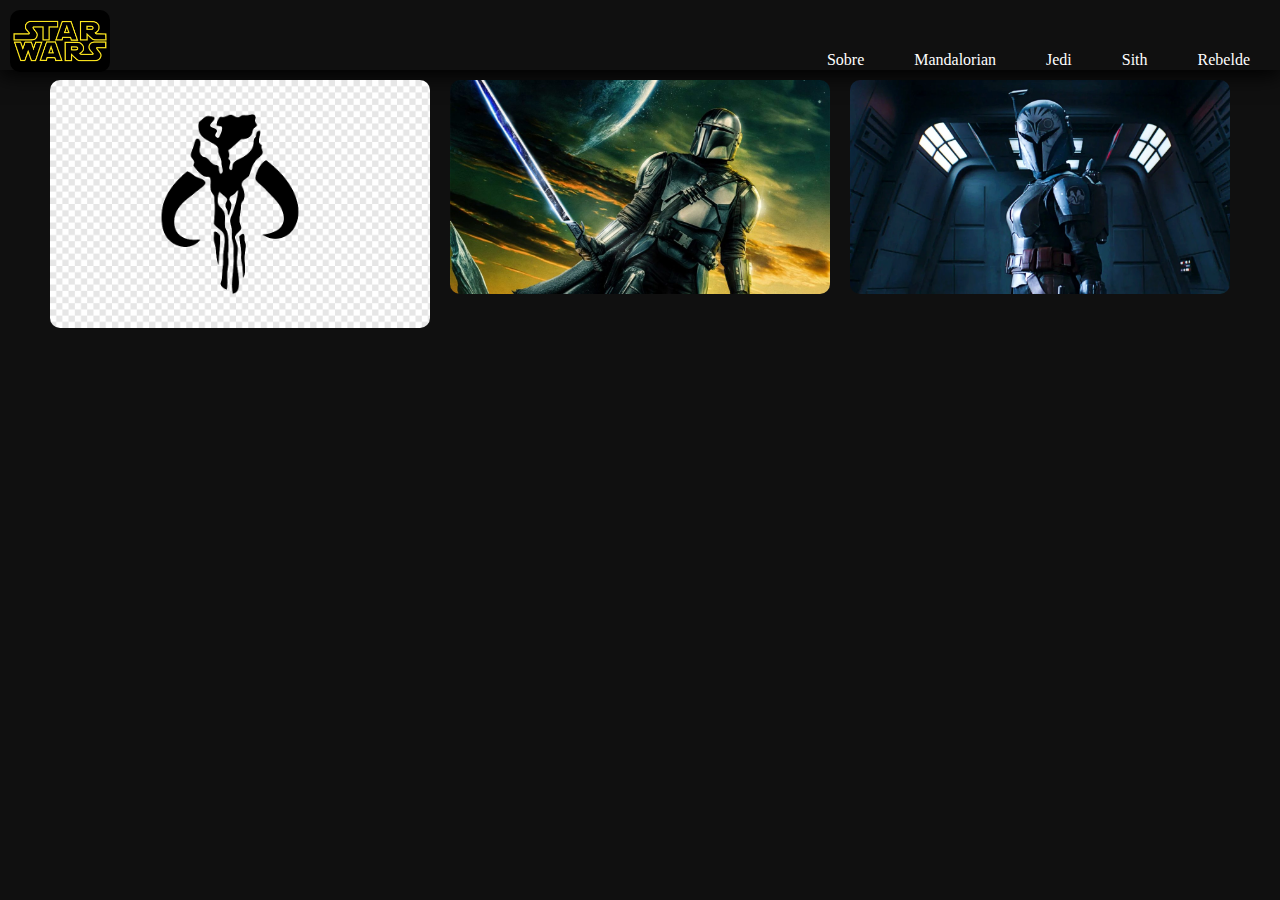
==== index.html @ 11accf90 "exercicio" ====
<!DOCTYPE html>
<html lang="en">

<head>
    <meta charset="UTF-8">
    <meta http-equiv="X-UA-Compatible" content="IE=edge">
    <meta name="viewport" content="width=device-width, initial-scale=1.0">
    <title>Flexbox Satr wars</title>
    <link rel="stylesheet" href="flex.css">
</head>

<body>
    <header>
        <div class="starwars">
            <img src="Imagem/Logo Starwars.png">
        </div>

        <div class="logo"></div>
        <ul class=" Menu">
            <li><a href="#">Sobre</a></li>
            <li><a href="#">Mandalorian</a></li>
            <li><a href="#">Jedi</a></li>
            <li><a href="#">Sith</a></li>
            <li><a href="#">Rebelde</a></li>
        </ul>
    </header>

    <section class="container">
        <div>
            <img src="Imagem/Logo Mando.png" alt="logo mandalorian">
        </div>
        <div>
            <img src="Imagem/the-mandalorian.jpg" alt="Mandaloriano">
        </div>
        <div>
            <img src="Imagem/Bo-Katan 2.webp" alt="Bo-Katan">
        </div>
    </section>

</body>

</html>
---- flex.css ----
* {
    padding: 0;
    margin: 0;
    box-sizing: border-box;
    font-family: museomoderno, cursive;
}

body {
    width: 100%;
    height: 100vh;
    background-color: #101010;
}

header {
    width: 100%;
    height: 70px;
    display: flex;
    justify-content: space-between;
    background-color: #101010;
    padding: 10px;
    align-items: center;
    padding: 10px;
    box-shadow: 0px 5px 20px #000;
    flex-wrap: wrap;
}

.starwars {
    width: 100px;
    height: 100px;
}

.Menu {
    list-style: none;
    display: flex;
    flex-wrap: wrap;
}

.Menu li a {
    color: #fff;
    display: block;
    text-decoration: none;
    margin-left: 10px;
    border-radius: 10px;
    padding: 10px 20px 10px 20px;

}

.Menu li a:hover {
    color: #fff;
    display: block;
    background-color: #333;
    text-decoration: none;
    margin-left: 10px;

}

.logo {
    width: 80px;
    height: 80px;
    border-radius: 10px;


}



h1 {
    color: #fff;
    text-align: center;
    margin-top: 20px;
}

.container {
    max-width: 1200px;
    margin: 0 auto;
    display: flex;
    flex-wrap: wrap;
}

.container div {
    flex: 1 1 300px;
    margin: 10px;
}

img {
    width: 100%;
    border-radius: 10px;
}
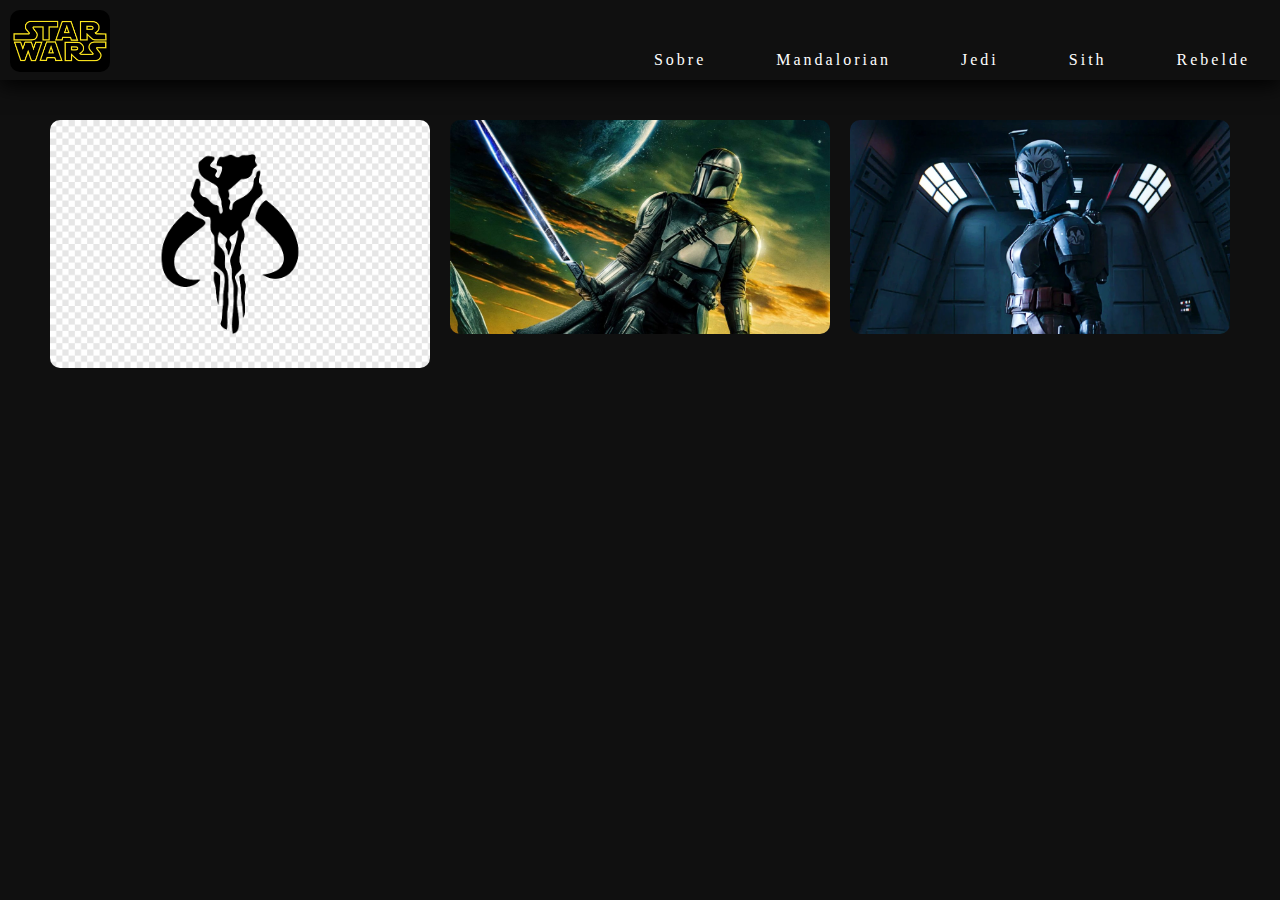
==== commit 254424be: "final" ====
--- a/index.html
+++ b/index.html
@@ -11,11 +11,10 @@
 
 <body>
     <header>
+
         <div class="starwars">
             <img src="Imagem/Logo Starwars.png">
         </div>
-
-        <div class="logo"></div>
         <ul class=" Menu">
             <li><a href="#">Sobre</a></li>
             <li><a href="#">Mandalorian</a></li>
--- a/flex.css
+++ b/flex.css
@@ -13,7 +13,7 @@
 
 header {
     width: 100%;
-    height: 70px;
+    height: 80px;
     display: flex;
     justify-content: space-between;
     background-color: #101010;
@@ -39,10 +39,19 @@
     color: #fff;
     display: block;
     text-decoration: none;
-    margin-left: 10px;
+    margin-left: 30px;
     border-radius: 10px;
     padding: 10px 20px 10px 20px;
+    letter-spacing: 3px;
 
+
+}
+
+.mobile-menu div {
+    width: 32px;
+    height: 2px;
+    background-color: #fff;
+    margin: 8px;
 }
 
 .Menu li a:hover {
@@ -58,16 +67,6 @@
     width: 80px;
     height: 80px;
     border-radius: 10px;
-
-
-}
-
-
-
-h1 {
-    color: #fff;
-    text-align: center;
-    margin-top: 20px;
 }
 
 .container {
@@ -80,9 +79,32 @@
 .container div {
     flex: 1 1 300px;
     margin: 10px;
+    margin-top: 40px;
 }
 
 img {
     width: 100%;
     border-radius: 10px;
+}
+
+@media (max-width: 999px) {
+
+    .Menu {
+        position: absolute;
+        top: 8vh;
+        right: 0;
+        width: 100vw;
+        height: 92vh;
+        background: #23232e;
+        flex-direction: column;
+        align-items: center;
+        justify-content: space-around;
+        transform: translateX(100%);
+    }
+
+
+}
+
+
+
 }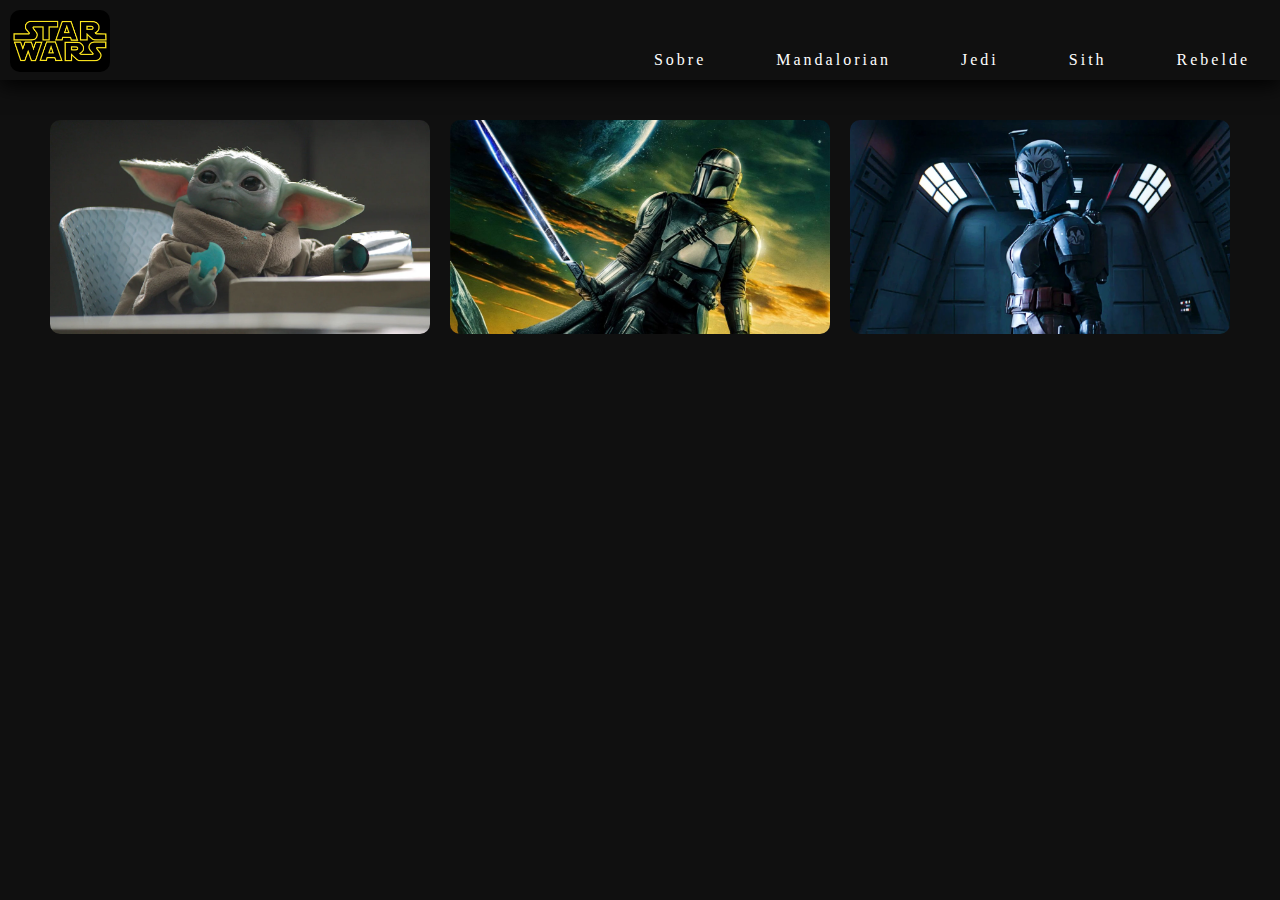
==== commit 6b421385: "exercicio" ====
--- a/index.html
+++ b/index.html
@@ -26,7 +26,7 @@
 
     <section class="container">
         <div>
-            <img src="Imagem/Logo Mando.png" alt="logo mandalorian">
+            <img src="Imagem/babyYoda.webp" alt="babyYoda">
         </div>
         <div>
             <img src="Imagem/the-mandalorian.jpg" alt="Mandaloriano">
--- a/flex.css
+++ b/flex.css
@@ -45,13 +45,6 @@
     letter-spacing: 3px;
 
 
-}
-
-.mobile-menu div {
-    width: 32px;
-    height: 2px;
-    background-color: #fff;
-    margin: 8px;
 }
 
 .Menu li a:hover {
@@ -103,8 +96,4 @@
     }
 
 
-}
-
-
-
 }